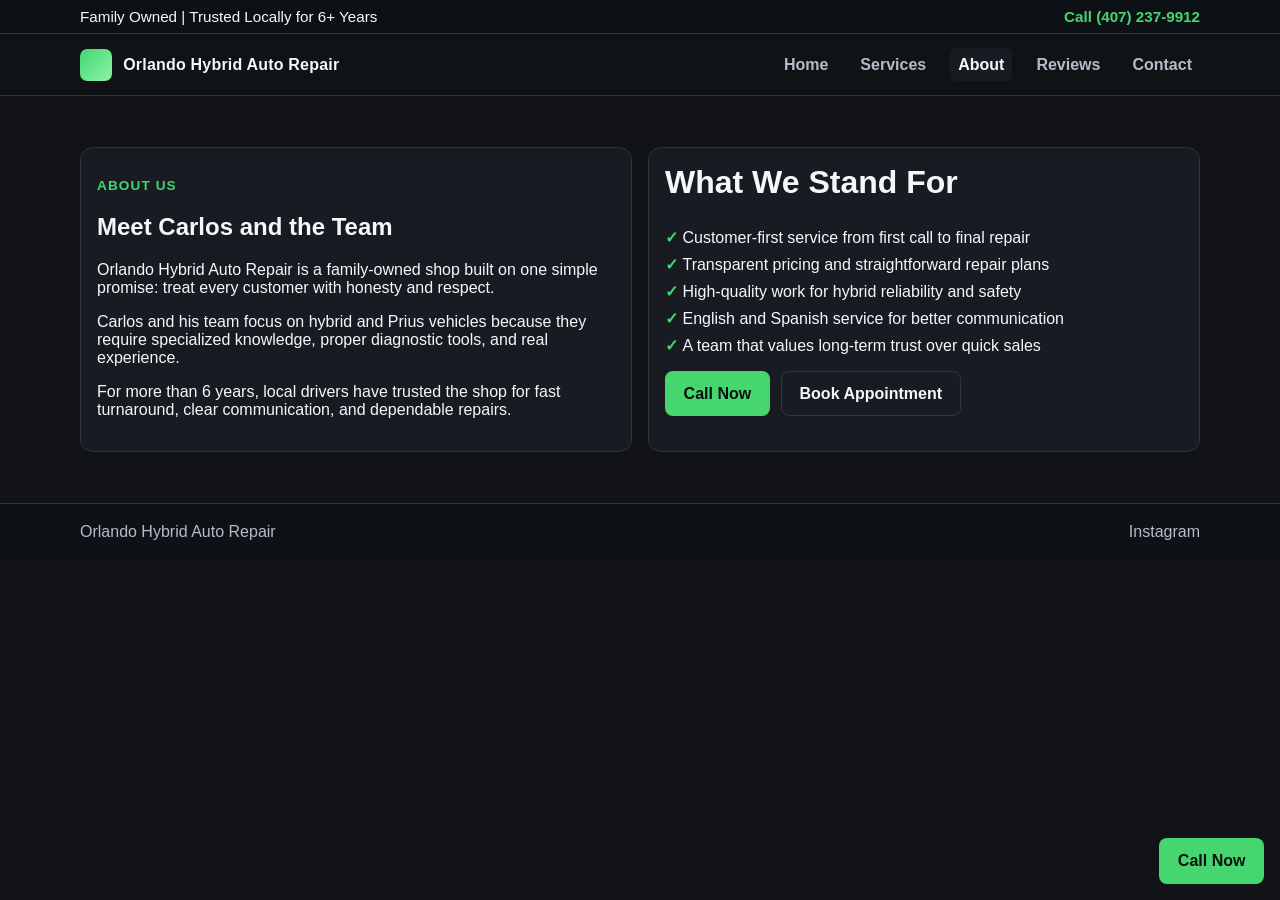
==== about.html @ 02dab82b "index files" ====
<!DOCTYPE html>
<html lang="en">
<head>
  <meta charset="UTF-8" />
  <meta name="viewport" content="width=device-width, initial-scale=1.0" />
  <title>About Orlando Hybrid Auto Repair | Family-Owned Hybrid Shop</title>
  <meta name="description" content="Meet Carlos and the family-owned Orlando Hybrid Auto Repair team. Trusted locally for honest pricing, hybrid expertise, and fast service." />
  <link rel="stylesheet" href="styles.css" />
</head>
<body>
  <div class="topbar">
    <div class="container topbar-content">
      <div>Family Owned | Trusted Locally for 6+ Years</div>
      <a href="tel:+14072379912">Call (407) 237-9912</a>
    </div>
  </div>

  <header class="site-header">
    <div class="container nav-wrap">
      <a class="brand" href="index.html"><span class="brand-badge"></span><span>Orlando Hybrid Auto Repair</span></a>
      <button class="nav-toggle" aria-label="Open menu">Menu</button>
      <nav class="nav-links">
        <a href="index.html">Home</a>
        <a href="services.html">Services</a>
        <a class="active" href="about.html">About</a>
        <a href="reviews.html">Reviews</a>
        <a href="contact.html">Contact</a>
      </nav>
    </div>
  </header>

  <main class="section">
    <div class="container grid-2">
      <article class="card">
        <p class="kicker">About Us</p>
        <h1>Meet Carlos and the Team</h1>
        <p>Orlando Hybrid Auto Repair is a family-owned shop built on one simple promise: treat every customer with honesty and respect.</p>
        <p>Carlos and his team focus on hybrid and Prius vehicles because they require specialized knowledge, proper diagnostic tools, and real experience.</p>
        <p>For more than 6 years, local drivers have trusted the shop for fast turnaround, clear communication, and dependable repairs.</p>
      </article>

      <article class="card">
        <h2>What We Stand For</h2>
        <ul class="clean">
          <li>Customer-first service from first call to final repair</li>
          <li>Transparent pricing and straightforward repair plans</li>
          <li>High-quality work for hybrid reliability and safety</li>
          <li>English and Spanish service for better communication</li>
          <li>A team that values long-term trust over quick sales</li>
        </ul>
        <div class="hero-actions" style="margin-top:1rem;">
          <a class="btn btn-primary" href="tel:+14072379912">Call Now</a>
          <a class="btn btn-outline" href="contact.html#appointment">Book Appointment</a>
        </div>
      </article>
    </div>
  </main>

  <a class="btn btn-primary floating-call" href="tel:+14072379912">Call Now</a>
  <footer>
    <div class="container footer-row">
      <div>Orlando Hybrid Auto Repair</div>
      <div><a href="https://www.instagram.com/orlandohybrid/" target="_blank" rel="noopener noreferrer">Instagram</a></div>
    </div>
  </footer>

  <script src="script.js"></script>
</body>
</html>
---- styles.css ----
:root {
  --bg: #111317;
  --surface: #181c22;
  --surface-soft: #20262f;
  --text: #f5f7fb;
  --muted: #b4bcc9;
  --accent: #45d66f;
  --accent-dark: #25b450;
  --border: #2d3642;
  --max-width: 1120px;
}

* {
  box-sizing: border-box;
}

html,
body {
  margin: 0;
  padding: 0;
  font-family: "Segoe UI", "Inter", Arial, sans-serif;
  background: var(--bg);
  color: var(--text);
}

img {
  max-width: 100%;
  height: auto;
  display: block;
}

a {
  color: inherit;
  text-decoration: none;
}

.container {
  width: min(100% - 2rem, var(--max-width));
  margin-inline: auto;
}

.topbar {
  background: #0d1014;
  border-bottom: 1px solid var(--border);
  font-size: 0.95rem;
}

.topbar-content {
  display: flex;
  justify-content: space-between;
  align-items: center;
  gap: 1rem;
  padding: 0.5rem 0;
  flex-wrap: wrap;
}

.topbar a {
  color: var(--accent);
  font-weight: 600;
}

.site-header {
  position: sticky;
  top: 0;
  z-index: 20;
  background: rgba(17, 19, 23, 0.95);
  backdrop-filter: blur(8px);
  border-bottom: 1px solid var(--border);
}

.nav-wrap {
  display: flex;
  align-items: center;
  justify-content: space-between;
  gap: 1rem;
  padding: 0.9rem 0;
}

.brand {
  display: flex;
  align-items: center;
  gap: 0.7rem;
  font-weight: 700;
  letter-spacing: 0.2px;
}

.brand-badge {
  width: 2rem;
  height: 2rem;
  border-radius: 0.45rem;
  background: linear-gradient(135deg, var(--accent), #8cf3a7);
}

.nav-toggle {
  display: none;
  border: 1px solid var(--border);
  background: var(--surface);
  color: var(--text);
  padding: 0.4rem 0.7rem;
  border-radius: 0.4rem;
}

.nav-links {
  display: flex;
  align-items: center;
  gap: 1rem;
}

.nav-links a {
  padding: 0.45rem 0.5rem;
  border-radius: 0.35rem;
  color: var(--muted);
  font-weight: 600;
}

.nav-links a:hover,
.nav-links a.active {
  color: var(--text);
  background: var(--surface);
}

.btn {
  display: inline-flex;
  align-items: center;
  justify-content: center;
  gap: 0.4rem;
  padding: 0.8rem 1.1rem;
  border-radius: 0.5rem;
  font-weight: 700;
  border: 1px solid transparent;
  transition: 0.2s ease;
}

.btn-primary {
  background: var(--accent);
  color: #08110b;
}

.btn-primary:hover {
  background: #6ee58c;
}

.btn-outline {
  border-color: var(--border);
  background: var(--surface);
  color: var(--text);
}

.btn-outline:hover {
  border-color: var(--accent);
}

.hero {
  padding: 4rem 0 3rem;
  background:
    radial-gradient(circle at 90% 0%, rgba(69, 214, 111, 0.25), transparent 28%),
    var(--bg);
}

.hero-grid {
  display: grid;
  grid-template-columns: 1.2fr 1fr;
  gap: 2rem;
  align-items: center;
}

.hero h1 {
  font-size: clamp(1.9rem, 4vw, 3rem);
  line-height: 1.08;
  margin: 0;
}

.hero p {
  color: var(--muted);
  font-size: 1.05rem;
  margin: 1rem 0 1.4rem;
}

.hero-actions {
  display: flex;
  flex-wrap: wrap;
  gap: 0.7rem;
}

.card,
.service-card,
.testimonial,
.contact-card {
  background: var(--surface);
  border: 1px solid var(--border);
  border-radius: 0.8rem;
  padding: 1rem;
}

.hero-photo {
  min-height: 320px;
  border-radius: 0.8rem;
  border: 1px solid var(--border);
  background:
    radial-gradient(circle at 20% 20%, rgba(69, 214, 111, 0.35), transparent 40%),
    linear-gradient(140deg, #232b36, #161b23 55%, #10141a);
}

.badges {
  margin-top: 1rem;
  display: grid;
  grid-template-columns: repeat(3, minmax(0, 1fr));
  gap: 0.7rem;
}

.badge {
  background: var(--surface);
  border: 1px solid var(--border);
  border-radius: 0.6rem;
  padding: 0.7rem;
  text-align: center;
  font-weight: 700;
}

.section {
  padding: 3.2rem 0;
}

.section h2 {
  margin-top: 0;
  font-size: clamp(1.4rem, 2.5vw, 2rem);
}

.grid-3 {
  display: grid;
  grid-template-columns: repeat(3, minmax(0, 1fr));
  gap: 1rem;
}

.grid-2 {
  display: grid;
  grid-template-columns: repeat(2, minmax(0, 1fr));
  gap: 1rem;
}

.service-card h3,
.testimonial h3 {
  margin-top: 0.4rem;
}

.kicker {
  color: var(--accent);
  font-size: 0.85rem;
  letter-spacing: 0.08em;
  text-transform: uppercase;
  font-weight: 800;
}

ul.clean {
  list-style: none;
  padding: 0;
  margin: 0;
  display: grid;
  gap: 0.5rem;
}

ul.clean li::before {
  content: "✓ ";
  color: var(--accent);
  font-weight: 700;
}

.contact-layout {
  display: grid;
  grid-template-columns: 1fr 1.2fr;
  gap: 1rem;
}

form {
  display: grid;
  gap: 0.7rem;
}

label {
  font-weight: 600;
  font-size: 0.95rem;
}

input,
textarea,
select {
  width: 100%;
  margin-top: 0.35rem;
  padding: 0.7rem 0.8rem;
  background: var(--surface-soft);
  border: 1px solid var(--border);
  border-radius: 0.45rem;
  color: var(--text);
}

textarea {
  min-height: 110px;
  resize: vertical;
}

.map-wrap iframe {
  width: 100%;
  min-height: 300px;
  border: 0;
  border-radius: 0.8rem;
}

footer {
  border-top: 1px solid var(--border);
  background: #0e1116;
  padding: 1.2rem 0;
  color: var(--muted);
}

.footer-row {
  display: flex;
  align-items: center;
  justify-content: space-between;
  gap: 1rem;
  flex-wrap: wrap;
}

.floating-call {
  position: fixed;
  right: 1rem;
  bottom: 1rem;
  z-index: 40;
}

@media (max-width: 900px) {
  .hero-grid,
  .grid-3,
  .grid-2,
  .contact-layout {
    grid-template-columns: 1fr;
  }

  .hero-photo {
    min-height: 240px;
  }

  .badges {
    grid-template-columns: 1fr;
  }

  .nav-toggle {
    display: inline-block;
  }

  .nav-links {
    position: absolute;
    right: 1rem;
    top: 4rem;
    background: var(--surface);
    border: 1px solid var(--border);
    border-radius: 0.6rem;
    flex-direction: column;
    align-items: stretch;
    min-width: 220px;
    padding: 0.4rem;
    display: none;
  }

  .nav-links.open {
    display: flex;
  }
}
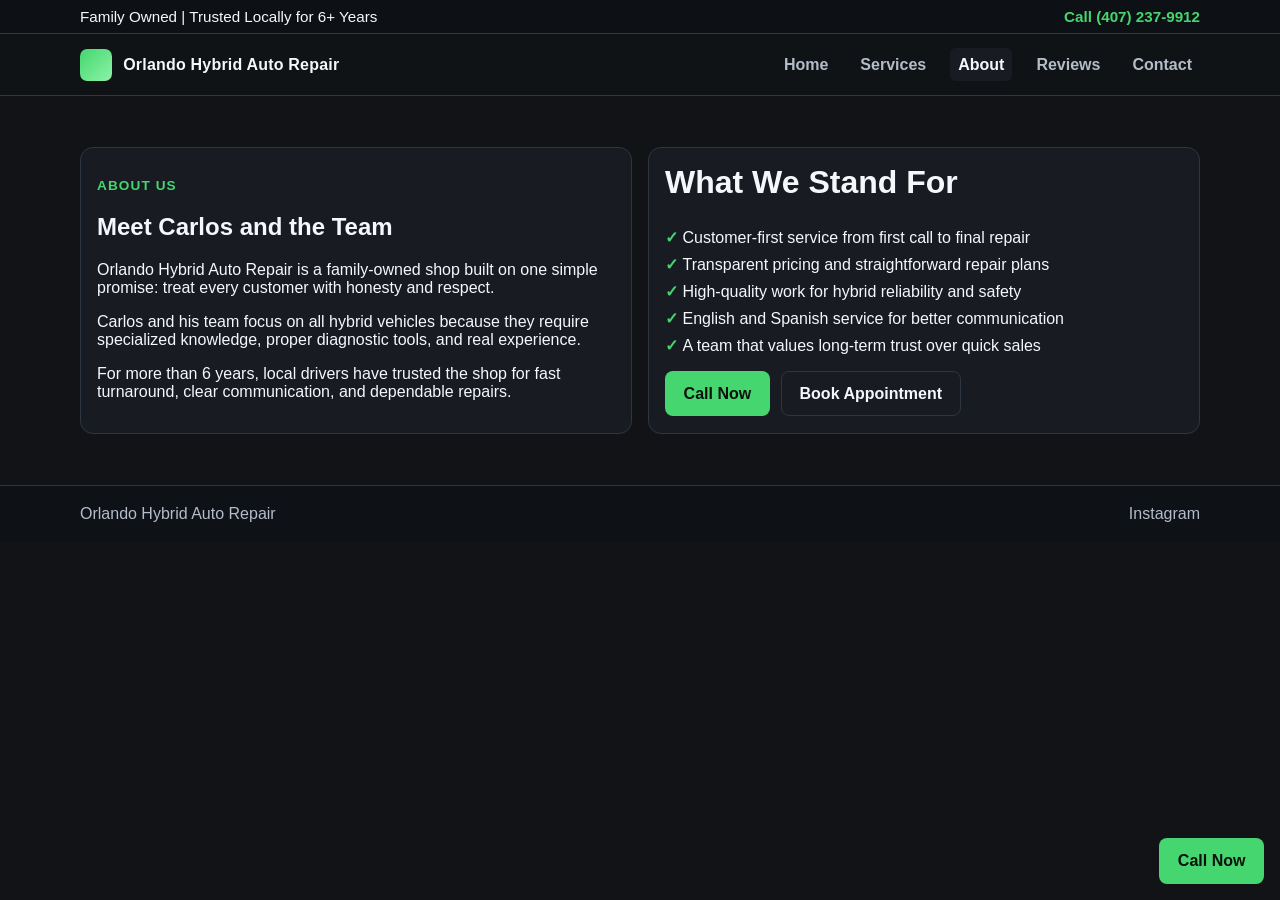
==== commit 5f88ea11: "changing information about services" ====
--- a/about.html
+++ b/about.html
@@ -35,7 +35,7 @@
         <p class="kicker">About Us</p>
         <h1>Meet Carlos and the Team</h1>
         <p>Orlando Hybrid Auto Repair is a family-owned shop built on one simple promise: treat every customer with honesty and respect.</p>
-        <p>Carlos and his team focus on hybrid and Prius vehicles because they require specialized knowledge, proper diagnostic tools, and real experience.</p>
+        <p>Carlos and his team focus on all hybrid vehicles because they require specialized knowledge, proper diagnostic tools, and real experience.</p>
         <p>For more than 6 years, local drivers have trusted the shop for fast turnaround, clear communication, and dependable repairs.</p>
       </article>
 
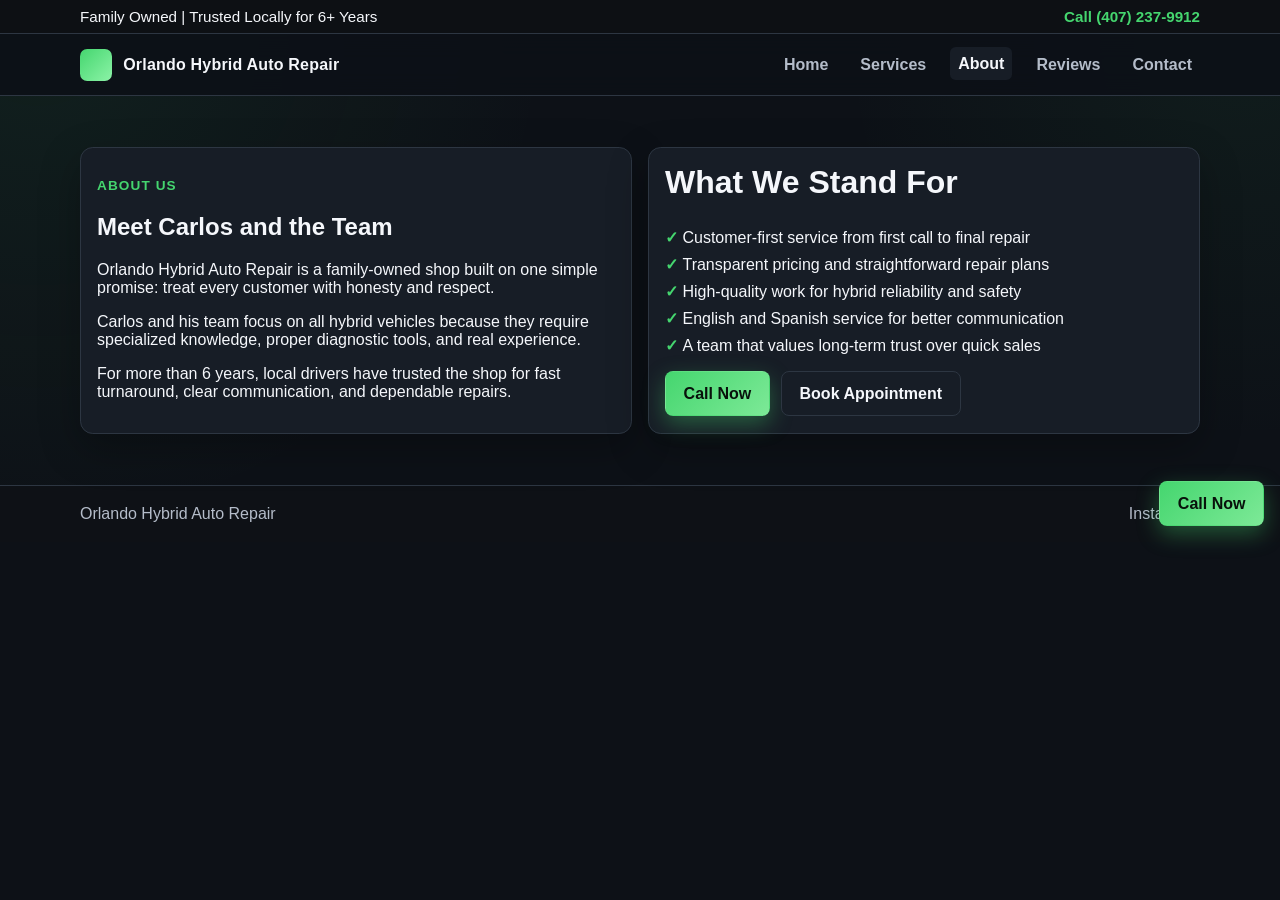
==== commit 4ad5d798: "UI/UX overhaul" ====
--- a/about.html
+++ b/about.html
@@ -17,7 +17,7 @@
 
   <header class="site-header">
     <div class="container nav-wrap">
-      <a class="brand" href="index.html"><span class="brand-badge"></span><span>Orlando Hybrid Auto Repair</span></a>
+      <a class="brand" href="index.html"><img class="brand-logo" src="assets/logo.png" alt="Orlando Hybrid Auto Repair logo" onerror="this.style.display='none'; this.nextElementSibling.style.display='inline-block';" /><span class="brand-badge" style="display:none;"></span><span>Orlando Hybrid Auto Repair</span></a>
       <button class="nav-toggle" aria-label="Open menu">Menu</button>
       <nav class="nav-links">
         <a href="index.html">Home</a>
--- a/styles.css
+++ b/styles.css
@@ -1,12 +1,13 @@
 :root {
-  --bg: #111317;
-  --surface: #181c22;
+  --bg: #0d1117;
+  --surface: #171d26;
   --surface-soft: #20262f;
   --text: #f5f7fb;
   --muted: #b4bcc9;
   --accent: #45d66f;
   --accent-dark: #25b450;
   --border: #2d3642;
+  --shadow: 0 14px 40px rgba(0, 0, 0, 0.28);
   --max-width: 1120px;
 }
 
@@ -21,6 +22,21 @@
   font-family: "Segoe UI", "Inter", Arial, sans-serif;
   background: var(--bg);
   color: var(--text);
+  scroll-behavior: smooth;
+}
+
+body {
+  opacity: 0;
+  transform: translateY(6px);
+  transition: opacity 0.55s ease, transform 0.55s ease;
+  background-image:
+    radial-gradient(circle at 3% 3%, rgba(69, 214, 111, 0.08), transparent 38%),
+    radial-gradient(circle at 97% 8%, rgba(69, 214, 111, 0.06), transparent 30%);
+}
+
+body.page-ready {
+  opacity: 1;
+  transform: translateY(0);
 }
 
 img {
@@ -63,8 +79,8 @@
   position: sticky;
   top: 0;
   z-index: 20;
-  background: rgba(17, 19, 23, 0.95);
-  backdrop-filter: blur(8px);
+  background: rgba(13, 17, 23, 0.92);
+  backdrop-filter: blur(12px);
   border-bottom: 1px solid var(--border);
 }
 
@@ -82,6 +98,16 @@
   gap: 0.7rem;
   font-weight: 700;
   letter-spacing: 0.2px;
+}
+
+.brand-logo {
+  width: 2.2rem;
+  height: 2.2rem;
+  object-fit: contain;
+  border-radius: 0.45rem;
+  border: 1px solid var(--border);
+  background: #fff;
+  box-shadow: var(--shadow);
 }
 
 .brand-badge {
@@ -111,12 +137,14 @@
   border-radius: 0.35rem;
   color: var(--muted);
   font-weight: 600;
+  transition: background 0.2s ease, color 0.2s ease, transform 0.2s ease;
 }
 
 .nav-links a:hover,
 .nav-links a.active {
   color: var(--text);
   background: var(--surface);
+  transform: translateY(-1px);
 }
 
 .btn {
@@ -128,16 +156,18 @@
   border-radius: 0.5rem;
   font-weight: 700;
   border: 1px solid transparent;
-  transition: 0.2s ease;
+  transition: transform 0.25s ease, box-shadow 0.25s ease, background 0.2s ease, border-color 0.2s ease;
 }
 
 .btn-primary {
-  background: var(--accent);
+  background: linear-gradient(135deg, var(--accent), #7de997);
   color: #08110b;
+  box-shadow: 0 8px 22px rgba(69, 214, 111, 0.35);
 }
 
 .btn-primary:hover {
-  background: #6ee58c;
+  transform: translateY(-2px);
+  box-shadow: 0 14px 28px rgba(69, 214, 111, 0.4);
 }
 
 .btn-outline {
@@ -148,12 +178,13 @@
 
 .btn-outline:hover {
   border-color: var(--accent);
+  transform: translateY(-2px);
 }
 
 .hero {
   padding: 4rem 0 3rem;
   background:
-    radial-gradient(circle at 90% 0%, rgba(69, 214, 111, 0.25), transparent 28%),
+    radial-gradient(circle at 90% 0%, rgba(69, 214, 111, 0.32), transparent 30%),
     var(--bg);
 }
 
@@ -190,6 +221,16 @@
   border: 1px solid var(--border);
   border-radius: 0.8rem;
   padding: 1rem;
+  box-shadow: var(--shadow);
+  transition: transform 0.25s ease, border-color 0.25s ease;
+}
+
+.card:hover,
+.service-card:hover,
+.testimonial:hover,
+.contact-card:hover {
+  transform: translateY(-4px);
+  border-color: rgba(69, 214, 111, 0.6);
 }
 
 .hero-photo {
@@ -199,6 +240,18 @@
   background:
     radial-gradient(circle at 20% 20%, rgba(69, 214, 111, 0.35), transparent 40%),
     linear-gradient(140deg, #232b36, #161b23 55%, #10141a);
+  box-shadow: var(--shadow);
+  position: relative;
+  overflow: hidden;
+}
+
+.hero-photo::after {
+  content: "";
+  position: absolute;
+  inset: 0;
+  background: linear-gradient(120deg, transparent 15%, rgba(255, 255, 255, 0.08) 48%, transparent 72%);
+  transform: translateX(-120%);
+  animation: sweep 5.5s ease-in-out infinite;
 }
 
 .badges {
@@ -215,6 +268,7 @@
   padding: 0.7rem;
   text-align: center;
   font-weight: 700;
+  box-shadow: var(--shadow);
 }
 
 .section {
@@ -291,6 +345,15 @@
   border: 1px solid var(--border);
   border-radius: 0.45rem;
   color: var(--text);
+  transition: border-color 0.2s ease, box-shadow 0.2s ease;
+}
+
+input:focus,
+textarea:focus,
+select:focus {
+  outline: none;
+  border-color: var(--accent);
+  box-shadow: 0 0 0 3px rgba(69, 214, 111, 0.18);
 }
 
 textarea {
@@ -325,6 +388,40 @@
   right: 1rem;
   bottom: 1rem;
   z-index: 40;
+  animation: pulse 2.2s ease-in-out infinite;
+}
+
+.reveal {
+  opacity: 0;
+  transform: translateY(16px);
+  transition: opacity 0.55s ease, transform 0.55s ease;
+}
+
+.reveal-visible {
+  opacity: 1;
+  transform: translateY(0);
+}
+
+@keyframes sweep {
+  0% {
+    transform: translateX(-120%);
+  }
+  50% {
+    transform: translateX(120%);
+  }
+  100% {
+    transform: translateX(120%);
+  }
+}
+
+@keyframes pulse {
+  0%,
+  100% {
+    transform: scale(1);
+  }
+  50% {
+    transform: scale(1.04);
+  }
 }
 
 @media (max-width: 900px) {
@@ -364,4 +461,22 @@
   .nav-links.open {
     display: flex;
   }
+}
+
+@media (prefers-reduced-motion: reduce) {
+  * {
+    animation: none !important;
+    transition: none !important;
+    scroll-behavior: auto !important;
+  }
+
+  body {
+    opacity: 1;
+    transform: none;
+  }
+
+  .reveal {
+    opacity: 1;
+    transform: none;
+  }
 }
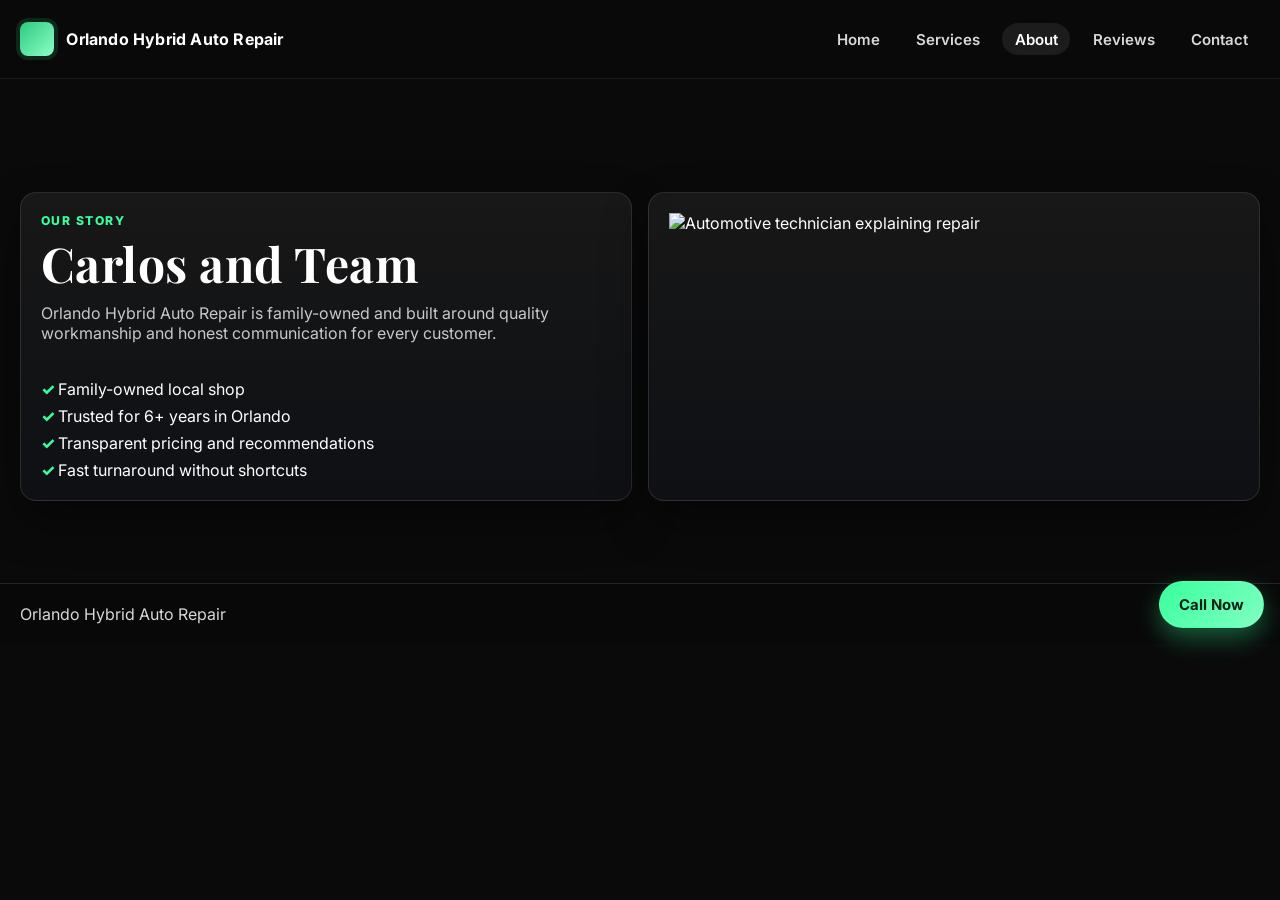
==== commit 0d2c67d4: "change all sections" ====
--- a/about.html
+++ b/about.html
@@ -3,21 +3,18 @@
 <head>
   <meta charset="UTF-8" />
   <meta name="viewport" content="width=device-width, initial-scale=1.0" />
-  <title>About Orlando Hybrid Auto Repair | Family-Owned Hybrid Shop</title>
-  <meta name="description" content="Meet Carlos and the family-owned Orlando Hybrid Auto Repair team. Trusted locally for honest pricing, hybrid expertise, and fast service." />
+  <title>About | Orlando Hybrid Auto Repair</title>
+  <meta name="description" content="Meet Carlos and the family-owned Orlando Hybrid Auto Repair team known for honest service, transparent pricing, and fast turnaround." />
   <link rel="stylesheet" href="styles.css" />
 </head>
 <body>
-  <div class="topbar">
-    <div class="container topbar-content">
-      <div>Family Owned | Trusted Locally for 6+ Years</div>
-      <a href="tel:+14072379912">Call (407) 237-9912</a>
-    </div>
-  </div>
-
-  <header class="site-header">
+  <header class="site-header scrolled">
     <div class="container nav-wrap">
-      <a class="brand" href="index.html"><img class="brand-logo" src="assets/logo.png" alt="Orlando Hybrid Auto Repair logo" onerror="this.style.display='none'; this.nextElementSibling.style.display='inline-block';" /><span class="brand-badge" style="display:none;"></span><span>Orlando Hybrid Auto Repair</span></a>
+      <a class="brand" href="index.html">
+        <img class="brand-logo" src="assets/logo.png" alt="Orlando Hybrid Auto Repair logo" onerror="this.style.display='none'; this.nextElementSibling.style.display='inline-block';" />
+        <span class="brand-badge" style="display:none;"></span>
+        <span>Orlando Hybrid Auto Repair</span>
+      </a>
       <button class="nav-toggle" aria-label="Open menu">Menu</button>
       <nav class="nav-links">
         <a href="index.html">Home</a>
@@ -29,41 +26,31 @@
     </div>
   </header>
 
-  <main class="section">
-    <div class="container grid-2">
-      <article class="card">
-        <p class="kicker">About Us</p>
-        <h1>Meet Carlos and the Team</h1>
-        <p>Orlando Hybrid Auto Repair is a family-owned shop built on one simple promise: treat every customer with honesty and respect.</p>
-        <p>Carlos and his team focus on all hybrid vehicles because they require specialized knowledge, proper diagnostic tools, and real experience.</p>
-        <p>For more than 6 years, local drivers have trusted the shop for fast turnaround, clear communication, and dependable repairs.</p>
-      </article>
-
-      <article class="card">
-        <h2>What We Stand For</h2>
-        <ul class="clean">
-          <li>Customer-first service from first call to final repair</li>
-          <li>Transparent pricing and straightforward repair plans</li>
-          <li>High-quality work for hybrid reliability and safety</li>
-          <li>English and Spanish service for better communication</li>
-          <li>A team that values long-term trust over quick sales</li>
-        </ul>
-        <div class="hero-actions" style="margin-top:1rem;">
-          <a class="btn btn-primary" href="tel:+14072379912">Call Now</a>
-          <a class="btn btn-outline" href="contact.html#appointment">Book Appointment</a>
-        </div>
-      </article>
-    </div>
+  <main style="padding-top: 110px;">
+    <section class="section reveal">
+      <div class="container about-grid">
+        <article class="panel">
+          <p class="kicker">Our Story</p>
+          <h1 class="section-title">Carlos and Team</h1>
+          <p class="section-copy">Orlando Hybrid Auto Repair is family-owned and built around quality workmanship and honest communication for every customer.</p>
+          <ul class="clean">
+            <li>Family-owned local shop</li>
+            <li>Trusted for 6+ years in Orlando</li>
+            <li>Transparent pricing and recommendations</li>
+            <li>Fast turnaround without shortcuts</li>
+          </ul>
+        </article>
+        <article class="panel">
+          <img src="https://images.unsplash.com/photo-1530046339160-ce3e530c7d2f?auto=format&fit=crop&w=1500&q=80" alt="Automotive technician explaining repair" />
+        </article>
+      </div>
+    </section>
   </main>
 
   <a class="btn btn-primary floating-call" href="tel:+14072379912">Call Now</a>
   <footer>
-    <div class="container footer-row">
-      <div>Orlando Hybrid Auto Repair</div>
-      <div><a href="https://www.instagram.com/orlandohybrid/" target="_blank" rel="noopener noreferrer">Instagram</a></div>
-    </div>
+    <div class="container footer-row"><div>Orlando Hybrid Auto Repair</div><div>© 2026</div></div>
   </footer>
-
   <script src="script.js"></script>
 </body>
 </html>
--- a/styles.css
+++ b/styles.css
@@ -1,14 +1,16 @@
+@import url('https://fonts.googleapis.com/css2?family=Inter:wght@400;500;600;700;800&family=Playfair+Display:wght@600;700;800&display=swap');
+
 :root {
-  --bg: #0d1117;
-  --surface: #171d26;
-  --surface-soft: #20262f;
-  --text: #f5f7fb;
-  --muted: #b4bcc9;
-  --accent: #45d66f;
-  --accent-dark: #25b450;
-  --border: #2d3642;
-  --shadow: 0 14px 40px rgba(0, 0, 0, 0.28);
-  --max-width: 1120px;
+  --black: #0a0a0a;
+  --charcoal: #1a1a1a;
+  --ink: #0f1115;
+  --text: #ffffff;
+  --muted: #c8c8c8;
+  --line: #2f2f2f;
+  --hybrid: #38ff9c;
+  --hybrid-soft: rgba(56, 255, 156, 0.16);
+  --max-width: 1240px;
+  --shadow: 0 20px 45px rgba(0, 0, 0, 0.42);
 }
 
 * {
@@ -19,9 +21,9 @@
 body {
   margin: 0;
   padding: 0;
-  font-family: "Segoe UI", "Inter", Arial, sans-serif;
-  background: var(--bg);
+  background: var(--black);
   color: var(--text);
+  font-family: Inter, "Helvetica Neue", Arial, sans-serif;
   scroll-behavior: smooth;
 }
 
@@ -29,14 +31,16 @@
   opacity: 0;
   transform: translateY(6px);
   transition: opacity 0.55s ease, transform 0.55s ease;
-  background-image:
-    radial-gradient(circle at 3% 3%, rgba(69, 214, 111, 0.08), transparent 38%),
-    radial-gradient(circle at 97% 8%, rgba(69, 214, 111, 0.06), transparent 30%);
 }
 
 body.page-ready {
   opacity: 1;
   transform: translateY(0);
+}
+
+a {
+  color: inherit;
+  text-decoration: none;
 }
 
 img {
@@ -45,294 +49,430 @@
   display: block;
 }
 
-a {
-  color: inherit;
-  text-decoration: none;
-}
-
 .container {
   width: min(100% - 2rem, var(--max-width));
   margin-inline: auto;
 }
 
 .topbar {
-  background: #0d1014;
-  border-bottom: 1px solid var(--border);
-  font-size: 0.95rem;
-}
-
-.topbar-content {
+  background: #080808;
+  border-bottom: 1px solid var(--line);
+  color: var(--muted);
+  font-size: 0.88rem;
+}
+
+.topbar-inner {
+  min-height: 2.2rem;
   display: flex;
+  align-items: center;
   justify-content: space-between;
-  align-items: center;
   gap: 1rem;
-  padding: 0.5rem 0;
   flex-wrap: wrap;
+  padding: 0.35rem 0;
 }
 
 .topbar a {
-  color: var(--accent);
-  font-weight: 600;
+  color: var(--hybrid);
+  font-weight: 700;
 }
 
 .site-header {
-  position: sticky;
+  position: fixed;
   top: 0;
-  z-index: 20;
-  background: rgba(13, 17, 23, 0.92);
-  backdrop-filter: blur(12px);
-  border-bottom: 1px solid var(--border);
+  inset-inline: 0;
+  z-index: 60;
+  transition: background 0.25s ease, border-color 0.25s ease, backdrop-filter 0.25s ease;
+  border-bottom: 1px solid transparent;
+}
+
+.site-header.scrolled {
+  background: rgba(10, 10, 10, 0.86);
+  backdrop-filter: blur(10px);
+  border-color: rgba(255, 255, 255, 0.08);
 }
 
 .nav-wrap {
   display: flex;
   align-items: center;
   justify-content: space-between;
-  gap: 1rem;
-  padding: 0.9rem 0;
+  gap: 1.2rem;
+  min-height: 78px;
 }
 
 .brand {
-  display: flex;
+  display: inline-flex;
   align-items: center;
-  gap: 0.7rem;
+  gap: 0.75rem;
   font-weight: 700;
   letter-spacing: 0.2px;
 }
 
 .brand-logo {
-  width: 2.2rem;
-  height: 2.2rem;
+  width: 2.15rem;
+  height: 2.15rem;
   object-fit: contain;
-  border-radius: 0.45rem;
-  border: 1px solid var(--border);
+  border-radius: 0.5rem;
   background: #fff;
-  box-shadow: var(--shadow);
+  border: 1px solid rgba(255, 255, 255, 0.16);
 }
 
 .brand-badge {
-  width: 2rem;
-  height: 2rem;
-  border-radius: 0.45rem;
-  background: linear-gradient(135deg, var(--accent), #8cf3a7);
+  width: 2.15rem;
+  height: 2.15rem;
+  border-radius: 0.5rem;
+  background: linear-gradient(135deg, #2cc97e, #8effc7);
+  box-shadow: 0 0 0 4px rgba(56, 255, 156, 0.12);
 }
 
 .nav-toggle {
   display: none;
-  border: 1px solid var(--border);
-  background: var(--surface);
-  color: var(--text);
-  padding: 0.4rem 0.7rem;
-  border-radius: 0.4rem;
+  background: rgba(26, 26, 26, 0.8);
+  color: #fff;
+  border: 1px solid rgba(255, 255, 255, 0.25);
+  border-radius: 0.55rem;
+  padding: 0.45rem 0.75rem;
 }
 
 .nav-links {
   display: flex;
   align-items: center;
-  gap: 1rem;
+  gap: 0.65rem;
 }
 
 .nav-links a {
-  padding: 0.45rem 0.5rem;
-  border-radius: 0.35rem;
-  color: var(--muted);
+  color: #d8d8d8;
   font-weight: 600;
-  transition: background 0.2s ease, color 0.2s ease, transform 0.2s ease;
+  font-size: 0.94rem;
+  border-radius: 999px;
+  padding: 0.42rem 0.78rem;
+  transition: color 0.2s ease, background 0.2s ease;
 }
 
 .nav-links a:hover,
 .nav-links a.active {
-  color: var(--text);
-  background: var(--surface);
-  transform: translateY(-1px);
+  color: #fff;
+  background: rgba(255, 255, 255, 0.08);
+}
+
+.hero {
+  min-height: 100vh;
+  display: grid;
+  align-items: end;
+  position: relative;
+  overflow: hidden;
+  padding-top: 120px;
+}
+
+.hero-media {
+  position: absolute;
+  inset: 0;
+  background:
+    linear-gradient(110deg, rgba(10, 10, 10, 0.86) 0%, rgba(10, 10, 10, 0.56) 50%, rgba(10, 10, 10, 0.8) 100%),
+    url("https://images.unsplash.com/photo-1599256754836-7ccdc3238b40?auto=format&fit=crop&w=2200&q=80") center/cover no-repeat;
+  transform: scale(1.04);
+}
+
+.hero-content {
+  position: relative;
+  z-index: 2;
+  width: min(100%, 820px);
+  padding: 0 0 6rem;
+}
+
+.kicker {
+  color: var(--hybrid);
+  letter-spacing: 0.12em;
+  text-transform: uppercase;
+  font-size: 0.76rem;
+  font-weight: 800;
+  margin: 0 0 0.8rem;
+}
+
+h1,
+h2,
+h3 {
+  font-family: "Playfair Display", Georgia, serif;
+  letter-spacing: 0.01em;
+  margin: 0;
+}
+
+h1 {
+  font-size: clamp(2.2rem, 6vw, 4.7rem);
+  line-height: 0.98;
+}
+
+.hero p {
+  color: #dedede;
+  max-width: 740px;
+  font-size: 1.08rem;
+  margin: 1.15rem 0 1.65rem;
+}
+
+.hero-actions,
+.cta-actions {
+  display: flex;
+  flex-wrap: wrap;
+  gap: 0.75rem;
 }
 
 .btn {
   display: inline-flex;
   align-items: center;
   justify-content: center;
-  gap: 0.4rem;
-  padding: 0.8rem 1.1rem;
-  border-radius: 0.5rem;
+  min-height: 2.9rem;
+  padding: 0.75rem 1.2rem;
+  border-radius: 999px;
   font-weight: 700;
+  font-size: 0.93rem;
   border: 1px solid transparent;
-  transition: transform 0.25s ease, box-shadow 0.25s ease, background 0.2s ease, border-color 0.2s ease;
+  transition: transform 0.25s ease, box-shadow 0.25s ease, border-color 0.2s ease;
 }
 
 .btn-primary {
-  background: linear-gradient(135deg, var(--accent), #7de997);
-  color: #08110b;
-  box-shadow: 0 8px 22px rgba(69, 214, 111, 0.35);
+  color: #042012;
+  background: linear-gradient(135deg, #38ff9c, #81ffc4);
+  box-shadow: 0 10px 24px rgba(56, 255, 156, 0.34);
 }
 
 .btn-primary:hover {
   transform: translateY(-2px);
-  box-shadow: 0 14px 28px rgba(69, 214, 111, 0.4);
+  box-shadow: 0 14px 28px rgba(56, 255, 156, 0.4);
 }
 
 .btn-outline {
-  border-color: var(--border);
-  background: var(--surface);
-  color: var(--text);
+  color: #fff;
+  border-color: rgba(255, 255, 255, 0.28);
+  background: rgba(255, 255, 255, 0.04);
 }
 
 .btn-outline:hover {
-  border-color: var(--accent);
   transform: translateY(-2px);
-}
-
-.hero {
-  padding: 4rem 0 3rem;
-  background:
-    radial-gradient(circle at 90% 0%, rgba(69, 214, 111, 0.32), transparent 30%),
-    var(--bg);
-}
-
-.hero-grid {
-  display: grid;
-  grid-template-columns: 1.2fr 1fr;
-  gap: 2rem;
-  align-items: center;
-}
-
-.hero h1 {
-  font-size: clamp(1.9rem, 4vw, 3rem);
-  line-height: 1.08;
-  margin: 0;
-}
-
-.hero p {
+  border-color: var(--hybrid);
+}
+
+.section {
+  padding: 5.1rem 0;
+}
+
+.section-title {
+  margin: 0 0 1rem;
+  font-size: clamp(1.8rem, 4.2vw, 3rem);
+}
+
+.section-copy {
+  margin: 0 0 2.2rem;
   color: var(--muted);
-  font-size: 1.05rem;
-  margin: 1rem 0 1.4rem;
-}
-
-.hero-actions {
-  display: flex;
-  flex-wrap: wrap;
-  gap: 0.7rem;
-}
-
-.card,
-.service-card,
-.testimonial,
-.contact-card {
-  background: var(--surface);
-  border: 1px solid var(--border);
-  border-radius: 0.8rem;
-  padding: 1rem;
+  max-width: 780px;
+}
+
+.services-grid {
+  display: grid;
+  grid-template-columns: repeat(3, minmax(0, 1fr));
+  gap: 1rem;
+}
+
+.service-card {
+  position: relative;
+  min-height: 330px;
+  border-radius: 1rem;
+  overflow: hidden;
+  border: 1px solid rgba(255, 255, 255, 0.1);
   box-shadow: var(--shadow);
-  transition: transform 0.25s ease, border-color 0.25s ease;
-}
-
-.card:hover,
-.service-card:hover,
-.testimonial:hover,
-.contact-card:hover {
-  transform: translateY(-4px);
-  border-color: rgba(69, 214, 111, 0.6);
-}
-
-.hero-photo {
-  min-height: 320px;
-  border-radius: 0.8rem;
-  border: 1px solid var(--border);
-  background:
-    radial-gradient(circle at 20% 20%, rgba(69, 214, 111, 0.35), transparent 40%),
-    linear-gradient(140deg, #232b36, #161b23 55%, #10141a);
-  box-shadow: var(--shadow);
-  position: relative;
-  overflow: hidden;
-}
-
-.hero-photo::after {
+}
+
+.service-card::before {
   content: "";
   position: absolute;
   inset: 0;
-  background: linear-gradient(120deg, transparent 15%, rgba(255, 255, 255, 0.08) 48%, transparent 72%);
-  transform: translateX(-120%);
-  animation: sweep 5.5s ease-in-out infinite;
-}
-
-.badges {
-  margin-top: 1rem;
-  display: grid;
-  grid-template-columns: repeat(3, minmax(0, 1fr));
-  gap: 0.7rem;
-}
-
-.badge {
-  background: var(--surface);
-  border: 1px solid var(--border);
-  border-radius: 0.6rem;
-  padding: 0.7rem;
-  text-align: center;
+  background-size: cover;
+  background-position: center;
+  transform: scale(1.04);
+  transition: transform 0.5s ease;
+}
+
+.service-card::after {
+  content: "";
+  position: absolute;
+  inset: 0;
+  background: linear-gradient(180deg, transparent 20%, rgba(10, 10, 10, 0.86) 80%);
+}
+
+.service-card:hover::before {
+  transform: scale(1.12);
+}
+
+.service-content {
+  position: absolute;
+  inset: auto 1rem 1rem;
+  z-index: 2;
+}
+
+.service-content h3 {
+  font-size: 1.4rem;
+  margin-bottom: 0.4rem;
+}
+
+.service-link {
+  color: var(--hybrid);
   font-weight: 700;
-  box-shadow: var(--shadow);
-}
-
-.section {
-  padding: 3.2rem 0;
-}
-
-.section h2 {
-  margin-top: 0;
-  font-size: clamp(1.4rem, 2.5vw, 2rem);
-}
-
-.grid-3 {
-  display: grid;
-  grid-template-columns: repeat(3, minmax(0, 1fr));
-  gap: 1rem;
-}
-
-.grid-2 {
+  font-size: 0.9rem;
+}
+
+.battery::before { background-image: url('https://images.unsplash.com/photo-1620891549027-942fdc95d3f5?auto=format&fit=crop&w=1200&q=80'); }
+.diagnostics::before { background-image: url('https://images.unsplash.com/photo-1632932197818-6b1318e04cf0?auto=format&fit=crop&w=1200&q=80'); }
+.electrical::before { background-image: url('https://images.unsplash.com/photo-1597007030739-6d2e5b4d5f14?auto=format&fit=crop&w=1200&q=80'); }
+.engine::before { background-image: url('https://images.unsplash.com/photo-1486006920555-c77dcf18193c?auto=format&fit=crop&w=1200&q=80'); }
+.transmission::before { background-image: url('https://images.unsplash.com/photo-1556228453-efd2c89f9709?auto=format&fit=crop&w=1200&q=80'); }
+.suspension::before { background-image: url('https://images.unsplash.com/photo-1542282088-fe8426682b8f?auto=format&fit=crop&w=1200&q=80'); }
+.maintenance::before { background-image: url('https://images.unsplash.com/photo-1625047509168-a7026f36de04?auto=format&fit=crop&w=1200&q=80'); }
+
+.parallax-band {
+  min-height: 50vh;
+  display: grid;
+  align-items: center;
+  border-top: 1px solid rgba(255, 255, 255, 0.08);
+  border-bottom: 1px solid rgba(255, 255, 255, 0.08);
+  position: relative;
+  overflow: hidden;
+}
+
+.parallax-bg {
+  position: absolute;
+  inset: -15%;
+  background:
+    linear-gradient(95deg, rgba(10, 10, 10, 0.72), rgba(10, 10, 10, 0.6)),
+    url('https://images.unsplash.com/photo-1517524206127-48bbd363f3d7?auto=format&fit=crop&w=2200&q=80') center/cover no-repeat;
+  transform: translateY(0);
+  will-change: transform;
+}
+
+.band-content {
+  position: relative;
+  z-index: 2;
+  padding: 5rem 0;
+}
+
+.brand-grid {
+  display: grid;
+  grid-template-columns: repeat(4, minmax(0, 1fr));
+  gap: 0.8rem;
+}
+
+.brand-pill {
+  border: 1px solid rgba(255, 255, 255, 0.14);
+  background: rgba(26, 26, 26, 0.75);
+  border-radius: 0.8rem;
+  min-height: 4.1rem;
+  display: grid;
+  place-items: center;
+  font-weight: 700;
+  letter-spacing: 0.05em;
+  text-transform: uppercase;
+}
+
+.about-grid,
+.contact-layout,
+.review-grid {
   display: grid;
   grid-template-columns: repeat(2, minmax(0, 1fr));
   gap: 1rem;
 }
 
-.service-card h3,
-.testimonial h3 {
-  margin-top: 0.4rem;
-}
-
-.kicker {
-  color: var(--accent);
+.panel {
+  border: 1px solid rgba(255, 255, 255, 0.11);
+  border-radius: 1rem;
+  background: linear-gradient(180deg, rgba(26, 26, 26, 0.9), rgba(15, 17, 21, 0.95));
+  padding: 1.25rem;
+  box-shadow: var(--shadow);
+}
+
+.clean {
+  list-style: none;
+  margin: 1rem 0 0;
+  padding: 0;
+  display: grid;
+  gap: 0.45rem;
+}
+
+.clean li::before {
+  content: "✓ ";
+  color: var(--hybrid);
+  font-weight: 800;
+}
+
+.review-card {
+  border-left: 3px solid var(--hybrid);
+}
+
+.review-stars {
+  color: #f7dd75;
+  margin-bottom: 0.45rem;
+  font-size: 1.05rem;
+}
+
+.gallery-grid {
+  columns: 3 290px;
+  column-gap: 1rem;
+}
+
+.gallery-item {
+  break-inside: avoid;
+  margin-bottom: 1rem;
+  border-radius: 1rem;
+  overflow: hidden;
+  position: relative;
+  border: 1px solid rgba(255, 255, 255, 0.08);
+}
+
+.gallery-item img {
+  width: 100%;
+  transition: transform 0.45s ease;
+}
+
+.gallery-item figcaption {
+  position: absolute;
+  inset: auto 0 0;
+  padding: 0.7rem 0.8rem;
+  background: linear-gradient(180deg, transparent, rgba(0, 0, 0, 0.85));
+  color: #fff;
+  opacity: 0;
+  transition: opacity 0.3s ease;
   font-size: 0.85rem;
-  letter-spacing: 0.08em;
-  text-transform: uppercase;
-  font-weight: 800;
-}
-
-ul.clean {
-  list-style: none;
-  padding: 0;
-  margin: 0;
-  display: grid;
-  gap: 0.5rem;
-}
-
-ul.clean li::before {
-  content: "✓ ";
-  color: var(--accent);
-  font-weight: 700;
-}
-
-.contact-layout {
-  display: grid;
-  grid-template-columns: 1fr 1.2fr;
-  gap: 1rem;
+}
+
+.gallery-item:hover img {
+  transform: scale(1.05);
+}
+
+.gallery-item:hover figcaption {
+  opacity: 1;
+}
+
+.cta-block {
+  border: 1px solid rgba(255, 255, 255, 0.14);
+  border-radius: 1rem;
+  padding: 2rem;
+  background:
+    radial-gradient(circle at 85% 20%, rgba(56, 255, 156, 0.2), transparent 28%),
+    linear-gradient(140deg, #151515, #0f1115);
+  box-shadow: var(--shadow);
+}
+
+.contact-layout iframe {
+  width: 100%;
+  min-height: 320px;
+  border: 0;
+  border-radius: 0.8rem;
 }
 
 form {
   display: grid;
-  gap: 0.7rem;
+  gap: 0.75rem;
 }
 
 label {
+  font-size: 0.92rem;
   font-weight: 600;
-  font-size: 0.95rem;
 }
 
 input,
@@ -340,20 +480,20 @@
 select {
   width: 100%;
   margin-top: 0.35rem;
-  padding: 0.7rem 0.8rem;
-  background: var(--surface-soft);
-  border: 1px solid var(--border);
-  border-radius: 0.45rem;
-  color: var(--text);
-  transition: border-color 0.2s ease, box-shadow 0.2s ease;
+  border-radius: 0.6rem;
+  border: 1px solid rgba(255, 255, 255, 0.18);
+  background: rgba(255, 255, 255, 0.04);
+  padding: 0.72rem 0.85rem;
+  color: #fff;
+  font-family: inherit;
 }
 
 input:focus,
 textarea:focus,
 select:focus {
   outline: none;
-  border-color: var(--accent);
-  box-shadow: 0 0 0 3px rgba(69, 214, 111, 0.18);
+  border-color: var(--hybrid);
+  box-shadow: 0 0 0 3px rgba(56, 255, 156, 0.2);
 }
 
 textarea {
@@ -361,34 +501,26 @@
   resize: vertical;
 }
 
-.map-wrap iframe {
-  width: 100%;
-  min-height: 300px;
-  border: 0;
-  border-radius: 0.8rem;
-}
-
 footer {
-  border-top: 1px solid var(--border);
-  background: #0e1116;
-  padding: 1.2rem 0;
-  color: var(--muted);
+  border-top: 1px solid rgba(255, 255, 255, 0.12);
+  background: #080808;
+  color: #d8d8d8;
+  padding: 1.25rem 0;
 }
 
 .footer-row {
-  display: flex;
+  display: grid;
+  grid-template-columns: 1fr auto;
+  gap: 1rem;
   align-items: center;
-  justify-content: space-between;
-  gap: 1rem;
-  flex-wrap: wrap;
 }
 
 .floating-call {
   position: fixed;
   right: 1rem;
   bottom: 1rem;
-  z-index: 40;
-  animation: pulse 2.2s ease-in-out infinite;
+  z-index: 80;
+  animation: pulse 2.2s ease infinite;
 }
 
 .reveal {
@@ -402,69 +534,64 @@
   transform: translateY(0);
 }
 
-@keyframes sweep {
-  0% {
-    transform: translateX(-120%);
-  }
-  50% {
-    transform: translateX(120%);
-  }
-  100% {
-    transform: translateX(120%);
-  }
-}
-
 @keyframes pulse {
   0%,
-  100% {
-    transform: scale(1);
-  }
-  50% {
-    transform: scale(1.04);
-  }
-}
-
-@media (max-width: 900px) {
-  .hero-grid,
-  .grid-3,
-  .grid-2,
-  .contact-layout {
+  100% { transform: scale(1); }
+  50% { transform: scale(1.04); }
+}
+
+@media (max-width: 980px) {
+  .services-grid,
+  .about-grid,
+  .contact-layout,
+  .review-grid,
+  .brand-grid {
     grid-template-columns: 1fr;
   }
 
-  .hero-photo {
-    min-height: 240px;
-  }
-
-  .badges {
-    grid-template-columns: 1fr;
-  }
-
   .nav-toggle {
-    display: inline-block;
+    display: inline-flex;
   }
 
   .nav-links {
+    display: none;
     position: absolute;
+    top: 4.2rem;
     right: 1rem;
-    top: 4rem;
-    background: var(--surface);
-    border: 1px solid var(--border);
-    border-radius: 0.6rem;
+    width: min(260px, calc(100% - 2rem));
     flex-direction: column;
     align-items: stretch;
-    min-width: 220px;
-    padding: 0.4rem;
-    display: none;
+    background: rgba(10, 10, 10, 0.96);
+    border: 1px solid rgba(255, 255, 255, 0.18);
+    border-radius: 0.75rem;
+    padding: 0.45rem;
   }
 
   .nav-links.open {
     display: flex;
   }
+
+  .nav-links a {
+    border-radius: 0.55rem;
+  }
+
+  .hero-content {
+    padding-bottom: 4.2rem;
+  }
+
+  .section {
+    padding: 4rem 0;
+  }
+
+  .footer-row {
+    grid-template-columns: 1fr;
+  }
 }
 
 @media (prefers-reduced-motion: reduce) {
-  * {
+  *,
+  *::before,
+  *::after {
     animation: none !important;
     transition: none !important;
     scroll-behavior: auto !important;
@@ -479,4 +606,4 @@
     opacity: 1;
     transform: none;
   }
-}+}
